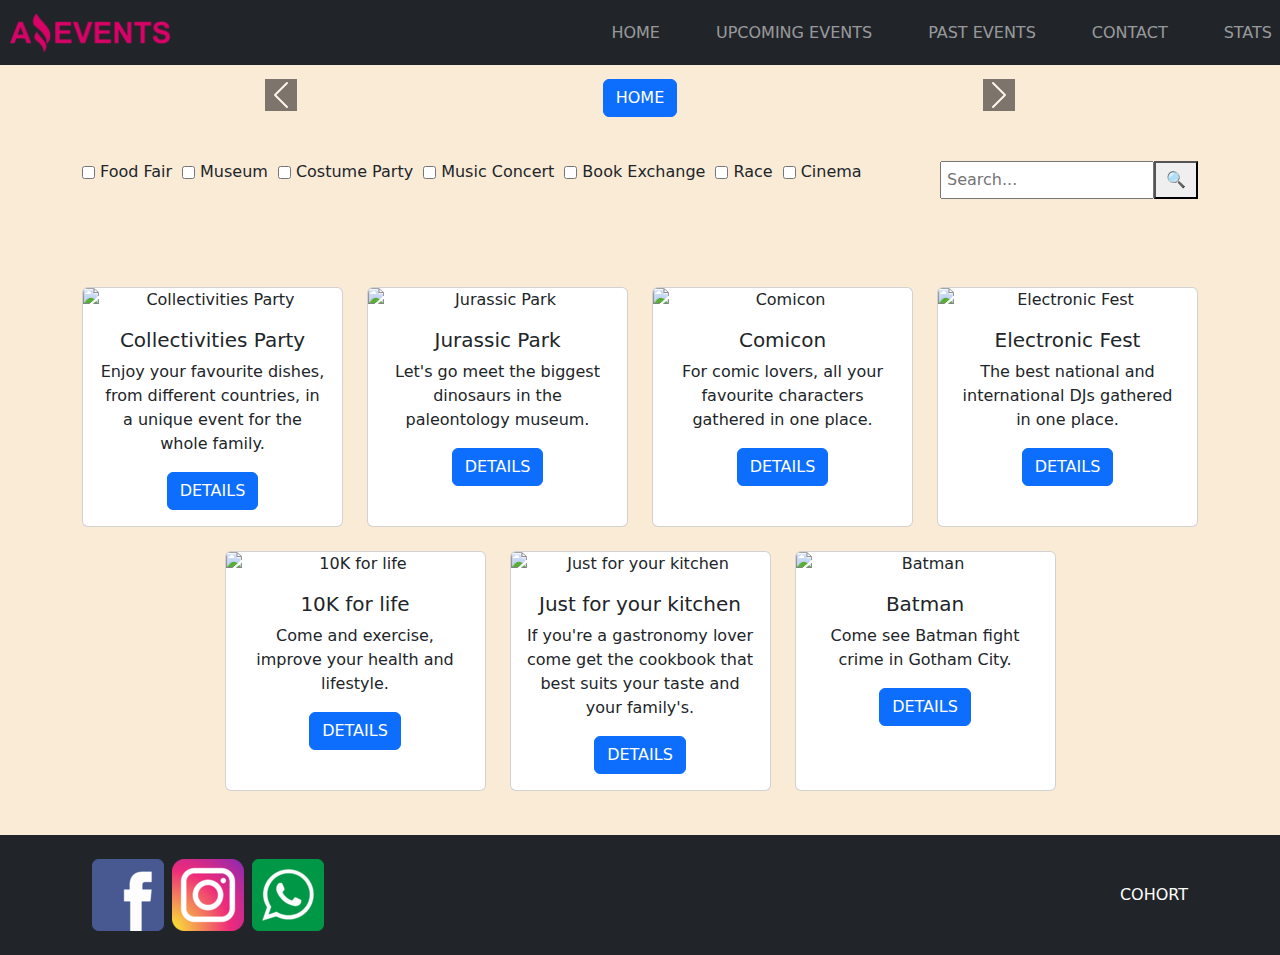
==== past_evets.html @ ae792ed2 "update" ====
<!DOCTYPE html>
<html lang="en">

<head>
    <meta charset="UTF-8">
    <meta name="viewport" content="width=device-width, initial-scale=1.0">
    <title>PAST EVENTS</title>
    <link rel="stylesheet" href="main.css">
    <link href="https://cdn.jsdelivr.net/npm/bootstrap@5.3.3/dist/css/bootstrap.min.css" rel="stylesheet"
        integrity="sha384-QWTKZyjpPEjISv5WaRU9OFeRpok6YctnYmDr5pNlyT2bRjXh0JMhjY6hW+ALEwIH" crossorigin="anonymous">
    <link rel="icon" href="./Recursos_Amazing_Events_Task_1/favicon.png">
</head>

<body>
    <header class="sticky-top">
        <nav class="navbar navbar-expand-lg navbar-dark bg-dark">
            <a class="navbar-brand d-flex justify-content-between align-items-center" href="">
                <img src="./Recursos_Amazing_Events_Task_1/amazing_brand.png" style="width: 10rem;" alt="amazing_brand">
            </a>
            <button class="navbar-toggler" type="button" data-bs-toggle="collapse" data-bs-target="#navbarNav"
                aria-controls="navbarNav" aria-expanded="false" aria-label="Toggle navigation">
                <span class="navbar-toggler-icon"></span>
            </button>
            <div class="collapse navbar-collapse" id="navbarNav">
                <ul class="navbar-nav ms-auto my-2 my-lg-0 navbar-nav-scroll d-flex flex-wrap">
                    <li class="nav-item ">
                        <a class="nav-link" href="./index.html">HOME</a>
                    </li>
                    <li class="nav-item">
                        <a class="nav-link" href="./upcoming_events.html">UPCOMING EVENTS</a>
                    </li>
                    <li class="nav-item">
                        <a class="nav-link" href="./past_evets.html#">PAST EVENTS</a>
                    </li>
                    <li class="nav-item">
                        <a class="nav-link" href="contact.html">CONTACT</a>
                    </li>
                    <li class="nav-item ">
                        <a class="nav-link" href="stats.html">STATS</a>
                    </li>
                </ul>
            </div>
        </nav>
    </header>

    <main class="mt-0">
        <div class="row justify-content-center mt-0">
            <div class="col-12 col-md-8">
                <div id="carouselExample" class="carousel slide" data-bs-ride="carousel">
                    <div class="carousel-inner">
                        <div class="carousel-item active text-center">
                            <a href="./index.html" class="btn btn-primary">HOME</a>
                        </div>
                        <div class="carousel-item text-center">
                            <a href="./upcoming_events.html" class="btn btn-primary">UPCOMING EVENTS</a>
                        </div>
                        <div class="carousel-item text-center">
                            <a href="./past_evets.html#" class="btn btn-primary">PAST EVENTS</a>
                        </div>
                        <div class="carousel-item text-center">
                            <a href="./contact.html" class="btn btn-primary">CONTACT US</a>
                        </div>
                        <div class="carousel-item text-center">
                            <a href="./stats.html" class="btn btn-primary">STATS</a>
                        </div>
                    </div>
                    <button class="carousel-control-prev" type="button" data-bs-target="#carouselExample"
                        data-bs-slide="prev">
                        <span class="carousel-control-prev-icon" aria-hidden="true"></span>
                        <span class="visually-hidden">Previous</span>
                    </button>
                    <button class="carousel-control-next" type="button" data-bs-target="#carouselExample"
                        data-bs-slide="next">
                        <span class="carousel-control-next-icon" aria-hidden="true"></span>
                        <span class="visually-hidden">Next</span>
                    </button>
                </div>
            </div>
        </div>

        <div class="container">
            <div class="categories">
                <label><input type="checkbox" value="Food Fair"> Food Fair</label>
                <label><input type="checkbox" value="Museum"> Museum</label>
                <label><input type="checkbox" value="Costume Party"> Costume Party</label>
                <label><input type="checkbox" value="Music Concert"> Music Concert</label>
                <label><input type="checkbox" value="Book Exchange"> Book Exchange</label>
                <label><input type="checkbox" value="Race"> Race</label>
                <label><input type="checkbox" value="Cinema"> Cinema</label>
            </div>
            <div class="search-bar mt-3">
                <input type="text" placeholder="Search...">
                <button type="submit">🔍</button>
            </div>
        </div>

        <div class="container mt-5">
            <div class="row justify-content-center" id="cards">
                <!-- Cartas generadas con JS -->
            </div>
        </div>
    </main>

    <footer class="bg-dark text-white d-flex w-100 align-items-center py-3">
        <div class="container-fluid w-50 d-flex justify-content-start">
            <button class="btn border-0 p-0 me-2"><img src="./Recursos_Amazing_Events_Task_1/facebook.png"
                    alt="Facebook"></button>
            <button class="btn border-0 p-0 me-2"><img src="./Recursos_Amazing_Events_Task_1/instagram.png"
                    alt="Instagram"></button>
            <button class="btn border-0 p-0"><img src="./Recursos_Amazing_Events_Task_1/whatsapp.png"
                    alt="Whatsapp"></button>
        </div>
        <div class="container-fluid w-25 text-end">
            COHORT
        </div>
    </footer>

    <script src="https://cdn.jsdelivr.net/npm/bootstrap@5.3.3/dist/js/bootstrap.bundle.min.js"
        integrity="sha384-YvpcrYf0tY3lHB60NNkmXc5s9fDVZLESaAA55NDzOxhy9GkcIdslK1eN7N6jIeHz" crossorigin="anonymous">
        </script>
    <script src="./past-events.js"></script>
</body>

</html>
---- main.css ----
.container-fluid {
    justify-content: space-around;
}


.navbar-brand {
    padding: 5px 10px;
}

.nav-item {
    margin-left: 40px;
}

.nav-link:hover {
    color: #007bff !important;
}


main {
    height: auto;
    background-color: antiquewhite;
}

.carousel-inner {
    font-size: 40px;
}

.carousel-control-prev-icon,
.carousel-control-next-icon {
    background-color: black;
    /* Cambia el color de las flechas a negro */
}

.container {
    display: flex;
    justify-content: space-between;
    align-items: center;
    padding: 20px;
}

.categories {
    display: flex;
    gap: 10px;
}

.categories label {
    display: flex;
    align-items: center;
    gap: 5px;
}

.search-bar {
    display: flex;
    align-items: center;
}

.search-bar input[type="text"] {
    padding: 5px;
    font-size: 16px;
}

.search-bar button {
    padding: 5px 10px;
    font-size: 16px;
    cursor: pointer;
}

.stats-table {
    width: 100%;
    border-collapse: collapse;
    margin: 20px 0;
    font-size: 18px;
    text-align: left;
}

.stats-table thead th {
    background-color: #ccc;
    padding: 10px;
    border: 1px solid #000;
}

.stats-table th,
.stats-table td {
    border: 1px solid #000;
    padding: 10px;
    height: 80px;
    align-items: center;
    text-align: center;
}

footer {
    align-items: center;
    height: 120px;
}
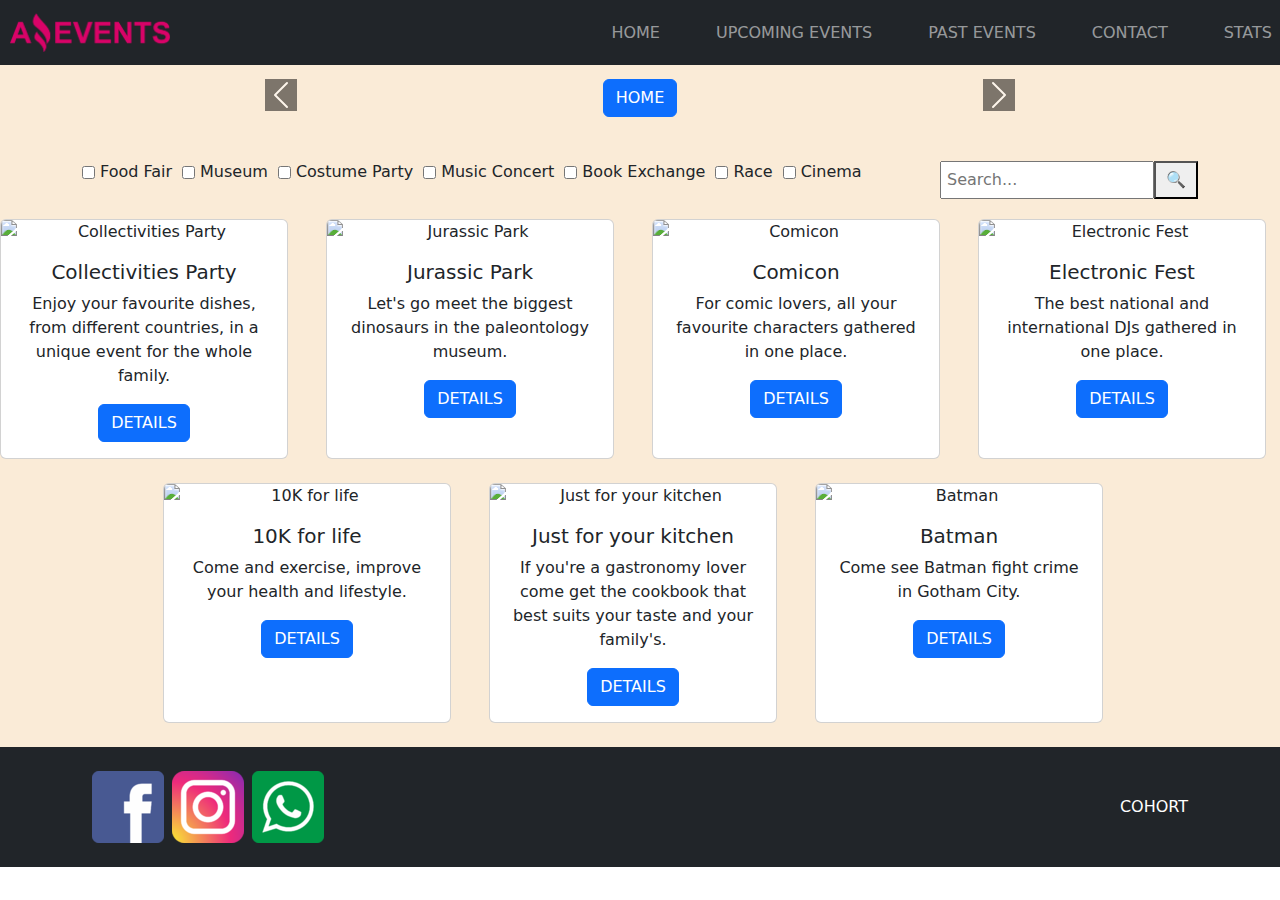
==== commit d0181606: "solucion errores diseno y mensaje amigable" ====
--- a/past_evets.html
+++ b/past_evets.html
@@ -94,11 +94,11 @@
             </div>
         </div>
 
-        <div class="container mt-5">
-            <div class="row justify-content-center" id="cards">
-                <!-- Cartas generadas con JS -->
-            </div>
+
+        <div class="row justify-content-center" id="cards">
+            <!-- Cartas generadas con JS -->
         </div>
+
     </main>
 
     <footer class="bg-dark text-white d-flex w-100 align-items-center py-3">
--- a/main.css
+++ b/main.css
@@ -91,4 +91,20 @@
 footer {
     align-items: center;
     height: 120px;
+}
+
+.card {
+    width: 18rem;
+    height: 25rem;
+}
+
+#no-results-message {
+    text-align: center;
+    /* Centra el texto dentro del div */
+    margin: 20px 0;
+    /* Espaciado superior e inferior */
+    font-size: 18px;
+    /* Tamaño de fuente del mensaje */
+    color: #333;
+    /* Color del texto del mensaje */
 }